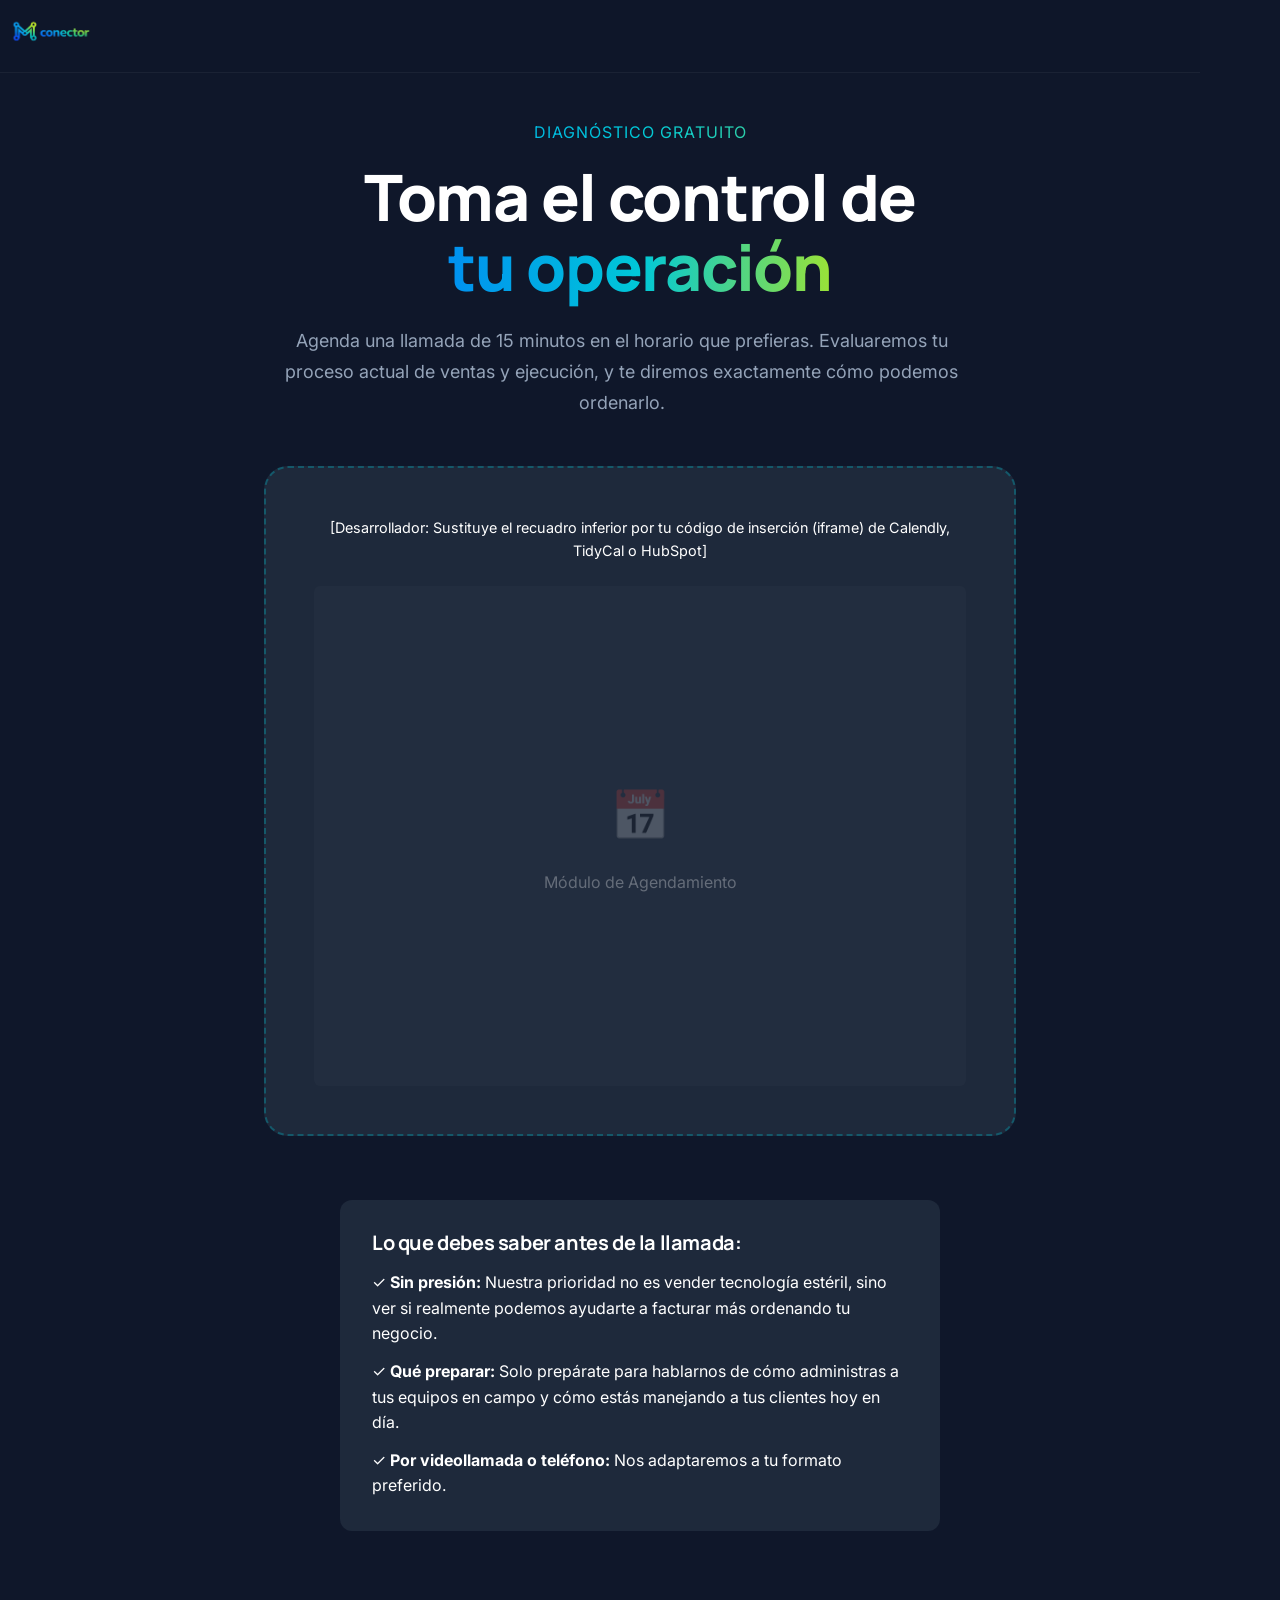
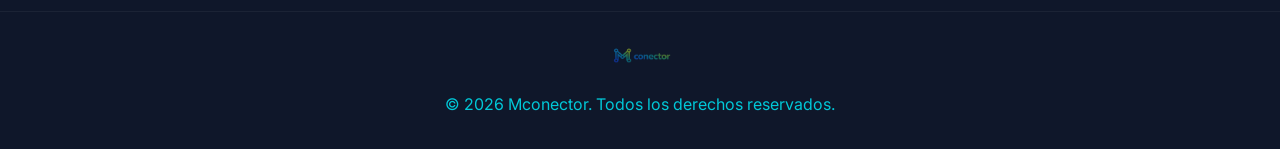
==== agendar.html @ 7c4451de "fix: Update logo filenames in secondary pages" ====
<!DOCTYPE html>
<html lang="es">
<head>
    <meta charset="UTF-8">
    <meta name="viewport" content="width=device-width, initial-scale=1.0">
    <title>Agenda tu Diagnóstico | Mconector</title>
    <meta name="description" content="Agenda una llamada rápida para evaluar tu negocio y ver cómo Mconector puede ordenar tu operación de servicios.">
    <!-- Google Fonts: Inter para lectura, Manrope para titulares -->
    <link href="https://fonts.googleapis.com/css2?family=Inter:wght@400;500;600&family=Manrope:wght@600;700;800&display=swap" rel="stylesheet">
    <link rel="stylesheet" href="styles.css">
    <style>
        /* Estilos específicos para la landing de conversión y el placeholder del calendario */
        .minimal-nav {
            justify-content: center;
        }
        .page-content {
            padding-top: 120px;
            padding-bottom: 80px;
            min-height: 80vh;
        }
        .booking-placeholder {
            background: var(--surface-low);
            border-radius: var(--radius-xl);
            padding: 3rem;
            border: 2px dashed rgba(0, 200, 216, 0.3);
            transition: border-color 0.3s ease;
        }
        .booking-placeholder:hover {
            border-color: rgba(0, 200, 216, 0.8);
        }
        .calendar-mockup {
            background: rgba(255, 255, 255, 0.02);
            height: 500px;
            border-radius: var(--radius-md);
            display: flex;
            align-items: center;
            justify-content: center;
            flex-direction: column;
            gap: 1rem;
        }
        .calendar-icon {
            font-size: 3rem;
            opacity: 0.2;
        }
        .text-instructions {
            color: var(--text-secondary);
            font-size: 0.9rem;
            margin-bottom: 1.5rem;
        }
    </style>
</head>
<body class="dark-theme">

    <!-- Navegación Minimalista (Sin enlaces para retener al usuario) -->
    <nav class="navbar container minimal-nav">
        <div class="logo">
            <a href="index.html">
                <img src="Marca/logo.png" alt="Mconector Logo" style="height: 32px; width: auto;">
            </a>
        </div>
    </nav>

    <main class="page-content">
        <div class="container" style="text-align: center; max-width: 800px;">
            <p class="text-sm font-semibold text-gradient" style="margin-bottom: 1rem; text-transform: uppercase; letter-spacing: 1px;">DIAGNÓSTICO GRATUITO</p>
            <h1 class="heading-lg" style="margin-bottom: 1.5rem;">Toma el control de <br><span class="text-gradient">tu operación</span></h1>
            <p class="subtitle" style="margin-bottom: 3rem; font-size: 1.125rem;">
                Agenda una llamada de 15 minutos en el horario que prefieras. Evaluaremos tu proceso actual de ventas y ejecución, y te diremos exactamente cómo podemos ordenarlo.
            </p>
            
            <!-- Calendly / HubSpot Inline Embed Placeholder -->
            <div class="booking-placeholder">
                <p class="text-instructions">[Desarrollador: Sustituye el recuadro inferior por tu código de inserción (iframe) de Calendly, TidyCal o HubSpot]</p>
                <div class="calendar-mockup">
                    <span class="calendar-icon">📅</span>
                    <p style="color: rgba(255,255,255,0.3); font-family: var(--font-primary);">Módulo de Agendamiento</p>
                </div>
            </div>
            
            <!-- FAQ de soporte opcional al fondo -->
            <div style="margin-top: 4rem; text-align: left; max-width: 600px; margin-left: auto; margin-right: auto; padding: 2rem; background: var(--surface-low); border-radius: var(--radius-lg);">
                <h3 class="font-secondary" style="margin-bottom: 1rem; font-size: 1.25rem;">Lo que debes saber antes de la llamada:</h3>
                <ul style="list-style: none; padding: 0; color: var(--text-secondary); display: flex; flex-direction: column; gap: 0.75rem;">
                    <li>✓ <strong>Sin presión:</strong> Nuestra prioridad no es vender tecnología estéril, sino ver si realmente podemos ayudarte a facturar más ordenando tu negocio.</li>
                    <li>✓ <strong>Qué preparar:</strong> Solo prepárate para hablarnos de cómo administras a tus equipos en campo y cómo estás manejando a tus clientes hoy en día.</li>
                    <li>✓ <strong>Por videollamada o teléfono:</strong> Nos adaptaremos a tu formato preferido.</li>
                </ul>
            </div>
        </div>
    </main>

    <!-- Footer Minimalista -->
    <footer class="footer-section" style="padding: 2rem 0; border-top: 1px solid var(--outline); background: var(--bg-color);">
        <div class="container" style="text-align: center; display: flex; flex-direction: column; align-items: center; gap: 1rem;">
            <a href="index.html">
                <img src="Marca/logo.png" alt="Mconector Símbolo" style="height: 24px; opacity: 0.5;">
            </a>
            <p class="text-sm text-secondary">© 2026 Mconector. Todos los derechos reservados.</p>
        </div>
    </footer>

</body>
</html>
---- styles.css ----
@import url('https://fonts.googleapis.com/css2?family=Inter:wght@300;400;500;600;700;800;900&family=Manrope:wght@400;500;600;700;800&display=swap');
@import url('https://fonts.googleapis.com/css2?family=Material+Symbols+Outlined:opsz,wght,FILL,GRAD@20..48,100..700,0..1,-50..200');

:root {
  /* Mconector Official Palette */
  --primary: #0090F0;
  --secondary: #00C8D8;
  --tertiary: #9BE236;
  
  /* DARK THEME */
  --surface-base: #0F172A; /* Azul Oscuro */
  --surface-low: #1E293B; /* Slate 800 */
  --surface-card: #1E293B;
  
  --on-surface: #FFFFFF;
  --on-surface-variant: #94A3B8; /* Slate 400 */
  
  --outline: rgba(255, 255, 255, 0.05); /* Lighter border for dark mode */
  
  --brand-gradient: linear-gradient(to right, var(--primary), var(--secondary), var(--tertiary));
  --hero-gradient: radial-gradient(circle at 50% -20%, rgba(0, 144, 240, 0.15) 0%, rgba(15, 23, 42, 1) 60%);
  
  /* Radii */
  --radius-md: 0.375rem;
  --radius-lg: 0.75rem;
  --radius-xl: 1.5rem;
  
  /* Dark Mode Shadows */
  --shadow-ambient: 0 20px 40px rgba(0, 0, 0, 0.3);
  --shadow-heavy: 0 30px 60px rgba(0, 0, 0, 0.5);
}

/* Reset & Base */
* {
  margin: 0;
  padding: 0;
  box-sizing: border-box;
}

html {
  scroll-behavior: smooth;
}

body {
  font-family: 'Inter', sans-serif;
  background-color: var(--surface-base);
  color: var(--on-surface);
  line-height: 1.6;
  -webkit-font-smoothing: antialiased;
  -moz-osx-font-smoothing: grayscale;
}

/* Typography Hierarchy */
h1, h2, h3, h4, h5, h6 {
  font-family: 'Manrope', 'Inter', sans-serif; /* Using Manrope for headings to add editorial feel */
  font-weight: 800;
  line-height: 1.1;
  color: var(--on-surface);
  letter-spacing: -0.02em;
}

h1 {
  font-size: clamp(3rem, 5vw, 4.5rem);
  margin-bottom: 1.5rem;
}

h2 {
  font-size: clamp(2rem, 3vw, 3rem);
  margin-bottom: 1rem;
}

h3 {
  font-size: clamp(1.25rem, 2vw, 1.75rem);
  font-weight: 700;
  margin-bottom: 0.75rem;
}

p.subtitle {
  font-size: clamp(1.125rem, 1.5vw, 1.25rem);
  color: var(--on-surface-variant);
  margin-bottom: 2.5rem;
  max-width: 65ch;
  line-height: 1.7;
}

p {
  color: var(--on-surface-variant);
}

/* Text Utilities */
.text-gradient {
  background: var(--brand-gradient);
  -webkit-background-clip: text;
  -webkit-text-fill-color: transparent;
  background-clip: text;
}

.text-primary { color: var(--primary); }
.text-secondary { color: var(--secondary); }
.text-tertiary { color: var(--tertiary); }
.text-accent { color: var(--tertiary); }

/* Layout & Containers */
.container {
  max-width: 1200px;
  margin: 0 auto;
  padding: 0 1.5rem;
}

section {
  padding: 8rem 0;
}

.section-bg-alt {
  background-color: var(--surface-low);
}

/* Flex & Grid Utilities */
.grid { display: grid; }
.grid-2 { grid-template-columns: repeat(auto-fit, minmax(300px, 1fr)); gap: 3rem; }
.grid-3 { grid-template-columns: repeat(auto-fit, minmax(300px, 1fr)); gap: 2.5rem; }
.flex-center { display: flex; align-items: center; justify-content: center; }
.flex-between { display: flex; align-items: center; justify-content: space-between; }

/* Components */
/* Navbar */
.navbar {
  position: fixed;
  top: 0;
  left: 0;
  width: 100%;
  z-index: 100;
  background: rgba(15, 23, 42, 0.85); /* Dark background with opacity */
  backdrop-filter: blur(16px);
  -webkit-backdrop-filter: blur(16px);
  padding: 1rem 0;
  border-bottom: 1px solid var(--outline);
  transition: all 0.3s ease;
}

.nav-links {
  display: flex;
  gap: 2rem;
  align-items: center;
}

.nav-link {
  text-decoration: none;
  color: var(--on-surface-variant);
  font-weight: 600;
  font-size: 0.875rem;
  text-transform: uppercase;
  letter-spacing: 0.05em;
  transition: color 0.2s ease;
}

.nav-link:hover {
  color: var(--primary);
}

/* Buttons */
.btn {
  display: inline-flex;
  align-items: center;
  justify-content: center;
  padding: 0.875rem 2rem;
  border-radius: var(--radius-md);
  font-weight: 700;
  font-size: 1rem;
  text-decoration: none;
  transition: all 0.3s cubic-bezier(0.4, 0, 0.2, 1);
  cursor: pointer;
  border: none;
}

.btn-primary {
  background: var(--brand-gradient);
  color: white;
  box-shadow: 0 10px 20px rgba(0, 144, 240, 0.15);
}

.btn-primary:hover {
  box-shadow: 0 15px 25px rgba(0, 144, 240, 0.25);
  transform: translateY(-2px);
}

.btn-secondary {
  background: var(--surface-base);
  color: var(--on-surface);
  border: 1px solid var(--outline);
}

.btn-secondary:hover {
  border-color: var(--primary);
  color: var(--primary);
  transform: translateY(-2px);
}

.btn-small {
  padding: 0.6rem 1.25rem;
  font-size: 0.875rem;
}

/* Hero Scroll Section */
.hero-scroll-container {
  height: 300vh; /* Scrubbing height */
  position: relative;
}

.hero {
  position: sticky;
  top: 0;
  height: 100vh;
  padding-top: 6rem;
  background: var(--hero-gradient);
  overflow: hidden;
  display: flex;
  align-items: center;
  z-index: 10;
}

/* Background Canvas Animation - Full Header */
.hero-canvas {
  position: absolute;
  top: 0;
  left: 0;
  width: 100%;
  height: 100%;
  z-index: 1;
  opacity: 0.7; /* Increased visibility */
  pointer-events: none;
  mix-blend-mode: screen; /* Keeps the black background invisible */
  filter: brightness(1.2) contrast(1.2); /* Enhances the glow without heavy blurring */
}

.hero-content {
  text-align: center;
  max-width: 900px;
  margin: 0 auto;
  position: relative;
  z-index: 2;
}

.hero-content h1 {
  font-size: clamp(3rem, 6vw, 5.5rem);
  line-height: 1.05;
  letter-spacing: -0.03em;
}

.hero-content p.subtitle {
  margin-left: auto;
  margin-right: auto;
  font-size: 1.25rem;
}

.hero-actions {
  display: flex;
  gap: 1rem;
  justify-content: center;
  margin-top: 2.5rem;
}

/* Trust Bar */
.trust-bar {
  margin-top: 4rem;
  padding-top: 2rem;
  border-top: 1px solid var(--outline);
  display: flex;
  flex-direction: column;
  align-items: center;
  gap: 1rem;
}

.trust-text {
  font-size: 0.875rem;
  text-transform: uppercase;
  letter-spacing: 0.1em;
  color: var(--on-surface-variant);
  font-weight: 600;
}

/* Problem Section / Architectural Precision Cards */
.card {
  background: var(--surface-card);
  padding: 3rem 2rem;
  border-radius: var(--radius-lg);
  box-shadow: var(--shadow-ambient);
  transition: transform 0.4s ease, box-shadow 0.4s ease;
  position: relative;
  overflow: hidden;
}

.card:hover {
  transform: translateY(-8px);
  box-shadow: var(--shadow-heavy);
}

.card::before {
  content: '';
  position: absolute;
  top: 0;
  left: 0;
  width: 100%;
  height: 4px;
  background: var(--brand-gradient);
  opacity: 0;
  transition: opacity 0.3s ease;
}

.card:hover::before {
  opacity: 1;
}

.card-icon {
  font-size: 2.5rem;
  margin-bottom: 1.5rem;
  background: var(--surface-low);
  width: 60px;
  height: 60px;
  display: flex;
  align-items: center;
  justify-content: center;
  border-radius: var(--radius-md);
  color: var(--primary);
}

/* Tonal Layering for Pricing */
.pricing-card {
  background: var(--surface-base);
  border: 1px solid var(--outline);
  padding: 3rem;
  border-radius: var(--radius-xl);
  display: flex;
  flex-direction: column;
  position: relative;
}

.pricing-card.featured {
  background: var(--surface-low);
  border-color: rgba(0, 144, 240, 0.3);
  box-shadow: var(--shadow-heavy);
  transform: scale(1.02);
  z-index: 2;
}

.pricing-badge {
  position: absolute;
  top: -12px;
  left: 50%;
  transform: translateX(-50%);
  background: var(--brand-gradient);
  color: white;
  padding: 0.25rem 1rem;
  border-radius: 20px;
  font-size: 0.75rem;
  font-weight: 800;
  text-transform: uppercase;
  letter-spacing: 0.05em;
}

.price {
  font-size: 3rem;
  font-weight: 900;
  color: var(--on-surface);
  margin: 1.5rem 0 0.5rem;
  display: flex;
  align-items: baseline;
}

.price span {
  font-size: 1rem;
  font-weight: 500;
  color: var(--on-surface-variant);
  margin-left: 0.25rem;
}

.pricing-features {
  list-style: none;
  margin: 2rem 0;
  flex-grow: 1;
}

.pricing-features li {
  display: flex;
  align-items: flex-start;
  gap: 0.75rem;
  margin-bottom: 1rem;
  color: var(--on-surface);
}

.pricing-features .material-symbols-outlined {
  color: var(--tertiary);
  font-size: 1.25rem;
  flex-shrink: 0;
}

/* Bento Grid */
.bento-grid {
  display: grid;
  grid-template-columns: repeat(4, 1fr);
  gap: 1.5rem;
}

.bento-item {
  background: var(--surface-low);
  border-radius: var(--radius-lg);
  padding: 2.5rem;
  overflow: hidden;
  position: relative;
  display: flex;
  flex-direction: column;
  justify-content: space-between;
}

.bento-wide { grid-column: span 2; }
.bento-large { grid-column: span 3; }
.bento-tall { grid-row: span 2; }

/* How it works */
.step-container {
  display: flex;
  gap: 4rem;
  margin-top: 4rem;
  position: relative;
}

.step {
  flex: 1;
  position: relative;
  padding-top: 2rem;
}

.step-number {
  position: absolute;
  top: -40px;
  left: -20px;
  font-size: 8rem;
  font-weight: 900;
  color: var(--surface-low);
  opacity: 0.7;
  z-index: -1;
  user-select: none;
}

.step-line {
  position: absolute;
  top: 30px;
  left: 60px;
  right: -60px;
  height: 2px;
  background: var(--outline);
  z-index: -2;
}

.step:last-child .step-line {
  display: none;
}

/* FAQ */
.faq-item {
  background: var(--surface-base);
  border: 1px solid var(--outline);
  border-radius: var(--radius-md);
  margin-bottom: 1rem;
  padding: 1.5rem;
}

.faq-question {
  display: flex;
  justify-content: space-between;
  align-items: center;
  font-weight: 700;
  font-size: 1.125rem;
  cursor: pointer;
  color: var(--on-surface);
}

.faq-answer {
  margin-top: 1rem;
  color: var(--on-surface-variant);
  line-height: 1.6;
}

/* Final CTA */
.cta-section {
  background: var(--surface-low);
  color: white;
  text-align: center;
  padding: 6rem 2rem;
  border-radius: var(--radius-xl);
  margin: 4rem auto; /* Fix alignment */
  border: 1px solid var(--outline);
  position: relative;
  overflow: hidden;
}

.cta-section::before {
  content: '';
  position: absolute;
  top: 0;
  left: 0;
  right: 0;
  height: 4px;
  background: var(--brand-gradient);
}

/* Footer */
footer {
  background: var(--surface-base);
  border-top: 1px solid var(--outline);
  padding: 4rem 0 2rem;
}

.footer-grid {
  display: grid;
  grid-template-columns: 2fr 1fr 1fr 1fr;
  gap: 3rem;
  margin-bottom: 4rem;
}

.footer-logo {
  max-width: 150px;
  margin-bottom: 1.5rem;
}

.footer-heading {
  font-weight: 700;
  margin-bottom: 1.5rem;
  color: var(--on-surface);
}

.footer-links {
  list-style: none;
}

.footer-links li {
  margin-bottom: 0.75rem;
}

.footer-links a {
  text-decoration: none;
  color: var(--on-surface-variant);
  transition: color 0.2s;
}

.footer-links a:hover {
  color: var(--primary);
}

.copyright {
  text-align: center;
  color: var(--on-surface-variant);
  font-size: 0.875rem;
  padding-top: 2rem;
  border-top: 1px solid var(--outline);
}

/* Responsive adjustments */
@media (max-width: 900px) {
  .nav-links { display: none; }
  .grid-3, .grid-2 { grid-template-columns: 1fr; }
  .bento-grid { grid-template-columns: 1fr; }
  .bento-wide, .bento-large, .bento-tall { grid-column: span 1; grid-row: span 1; }
  .step-container { flex-direction: column; gap: 3rem; }
  .step-line { display: none; }
  .pricing-card.featured { transform: scale(1); }
  .footer-grid { grid-template-columns: 1fr 1fr; }
  .hero { padding-top: 8rem; }
}

@media (max-width: 600px) {
  .footer-grid { grid-template-columns: 1fr; }
  .hero-actions { flex-direction: column; }
}

/* Utilities */
.margin-bottom-2 { margin-bottom: 0.5rem; }
.margin-bottom-4 { margin-bottom: 1rem; }
.margin-bottom-8 { margin-bottom: 2rem; }
.text-center { text-align: center; }
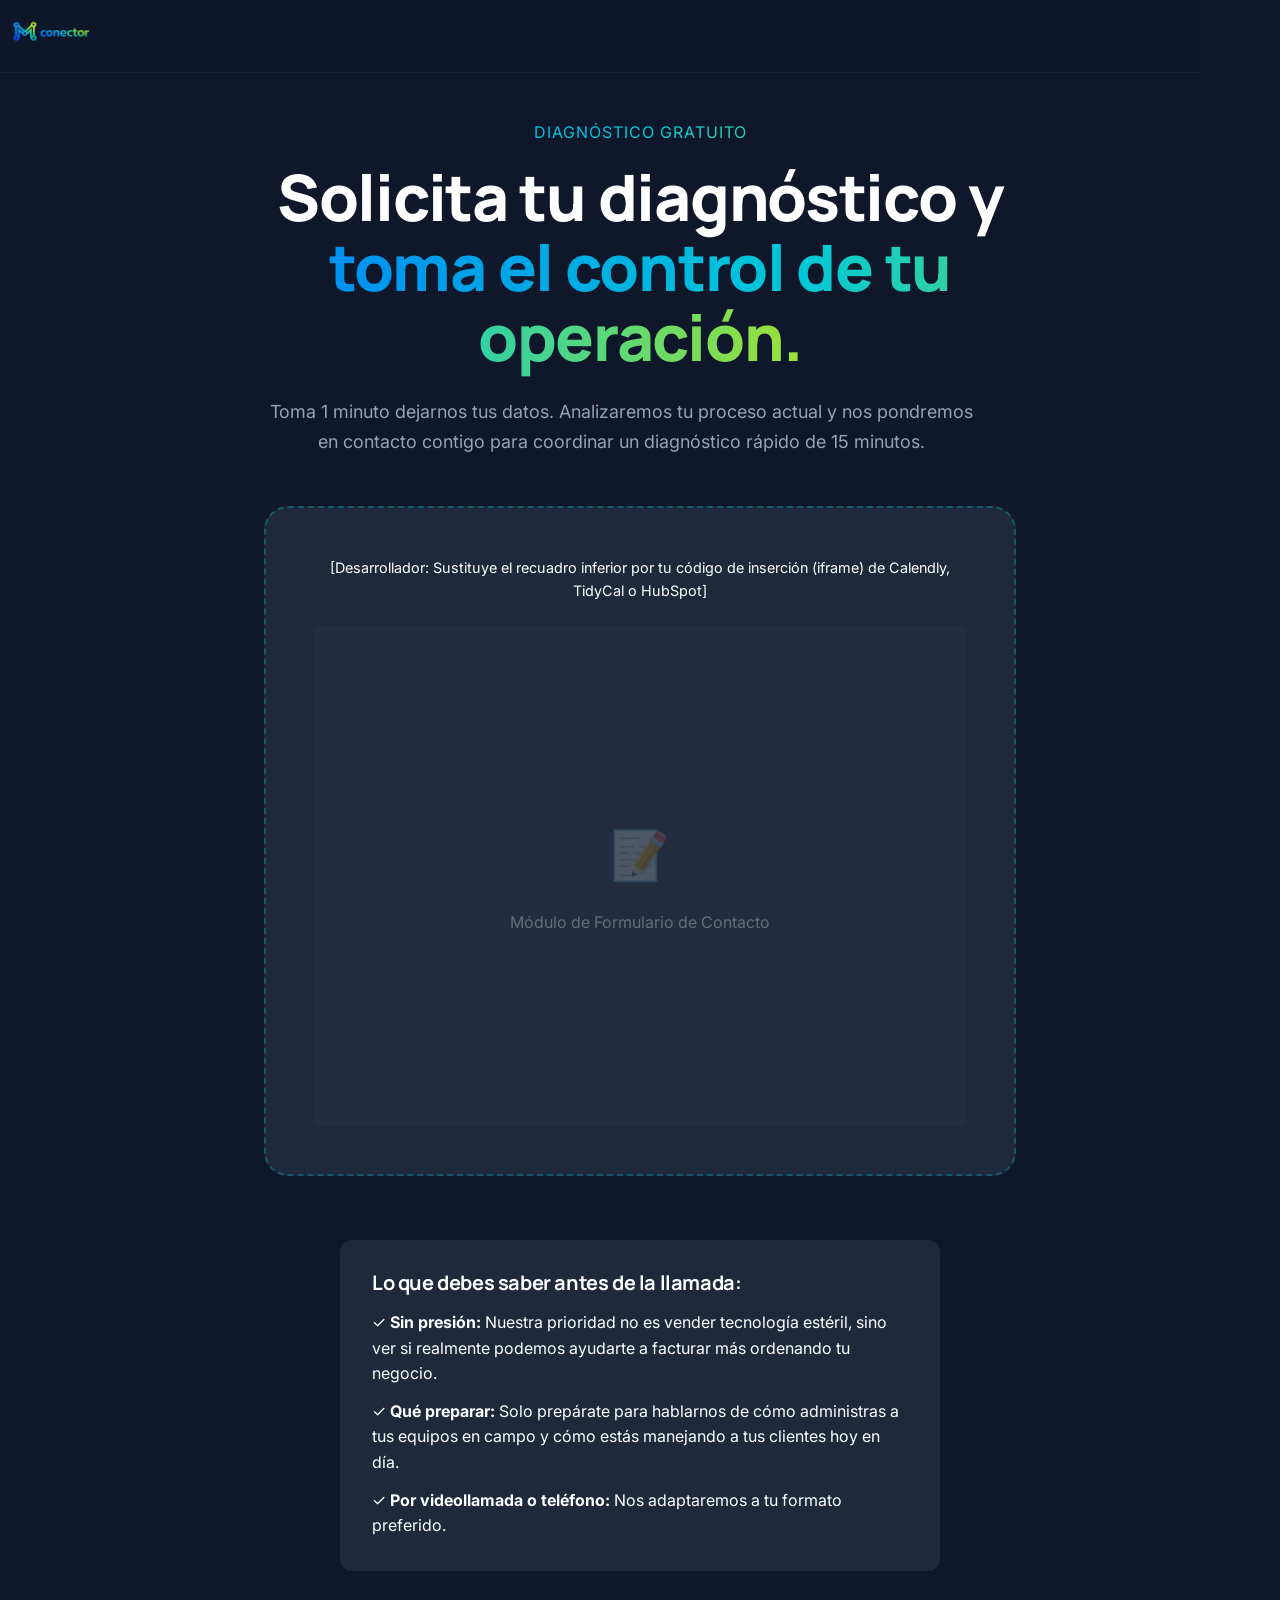
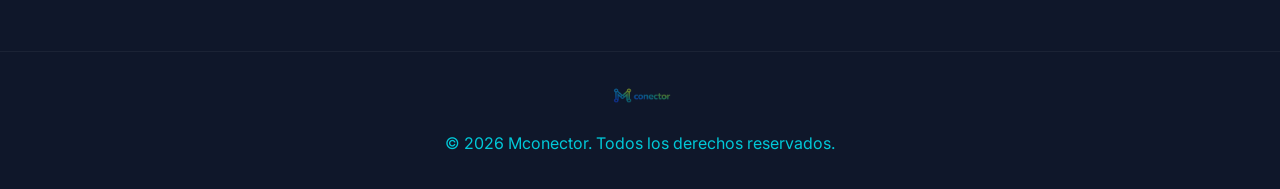
==== commit 3d7f2cce: "fix: Update agendar.html messaging to align with form-based lead capture" ====
--- a/agendar.html
+++ b/agendar.html
@@ -3,8 +3,8 @@
 <head>
     <meta charset="UTF-8">
     <meta name="viewport" content="width=device-width, initial-scale=1.0">
-    <title>Agenda tu Diagnóstico | Mconector</title>
-    <meta name="description" content="Agenda una llamada rápida para evaluar tu negocio y ver cómo Mconector puede ordenar tu operación de servicios.">
+    <title>Solicita tu Diagnóstico | Mconector</title>
+    <meta name="description" content="Déjanos tus datos para evaluar tu negocio y ver cómo Mconector puede ordenar tu operación de servicios con una auditoría rápida.">
     <!-- Google Fonts: Inter para lectura, Manrope para titulares -->
     <link href="https://fonts.googleapis.com/css2?family=Inter:wght@400;500;600&family=Manrope:wght@600;700;800&display=swap" rel="stylesheet">
     <link rel="stylesheet" href="styles.css">
@@ -63,17 +63,17 @@
     <main class="page-content">
         <div class="container" style="text-align: center; max-width: 800px;">
             <p class="text-sm font-semibold text-gradient" style="margin-bottom: 1rem; text-transform: uppercase; letter-spacing: 1px;">DIAGNÓSTICO GRATUITO</p>
-            <h1 class="heading-lg" style="margin-bottom: 1.5rem;">Toma el control de <br><span class="text-gradient">tu operación</span></h1>
+            <h1 class="heading-lg" style="margin-bottom: 1.5rem;">Solicita tu diagnóstico y <br><span class="text-gradient">toma el control de tu operación.</span></h1>
             <p class="subtitle" style="margin-bottom: 3rem; font-size: 1.125rem;">
-                Agenda una llamada de 15 minutos en el horario que prefieras. Evaluaremos tu proceso actual de ventas y ejecución, y te diremos exactamente cómo podemos ordenarlo.
+                Toma 1 minuto dejarnos tus datos. Analizaremos tu proceso actual y nos pondremos en contacto contigo para coordinar un diagnóstico rápido de 15 minutos.
             </p>
             
             <!-- Calendly / HubSpot Inline Embed Placeholder -->
             <div class="booking-placeholder">
                 <p class="text-instructions">[Desarrollador: Sustituye el recuadro inferior por tu código de inserción (iframe) de Calendly, TidyCal o HubSpot]</p>
                 <div class="calendar-mockup">
-                    <span class="calendar-icon">📅</span>
-                    <p style="color: rgba(255,255,255,0.3); font-family: var(--font-primary);">Módulo de Agendamiento</p>
+                    <span class="calendar-icon">📝</span>
+                    <p style="color: rgba(255,255,255,0.3); font-family: var(--font-primary);">Módulo de Formulario de Contacto</p>
                 </div>
             </div>
             
--- a/styles.css
+++ b/styles.css
@@ -139,23 +139,69 @@
 }
 
 .nav-links {
-  display: flex;
-  gap: 2rem;
-  align-items: center;
+    display: none;
+    align-items: center;
+    gap: 2rem;
+}
+
+@media (min-width: 768px) {
+    .nav-links {
+        display: flex;
+    }
 }
 
 .nav-link {
-  text-decoration: none;
-  color: var(--on-surface-variant);
-  font-weight: 600;
-  font-size: 0.875rem;
-  text-transform: uppercase;
-  letter-spacing: 0.05em;
-  transition: color 0.2s ease;
-}
-
-.nav-link:hover {
-  color: var(--primary);
+    color: var(--on-surface-variant); /* Changed from --text-secondary to match existing variable */
+    font-weight: 600; /* Changed from 500 to match existing */
+    transition: color 0.2s ease; /* Changed from 0.3s to match existing */
+    font-size: 0.875rem; /* Changed from 0.95rem to match existing */
+    text-transform: uppercase; /* Added from existing */
+    letter-spacing: 0.05em; /* Added from existing */
+    text-decoration: none; /* Added from existing */
+}
+
+.nav-link:hover, .nav-link.active {
+    color: var(--primary); /* Changed from --text-primary to match existing variable */
+}
+
+/* Navbar Dropdown (Soluciones) */
+.dropdown {
+    position: relative;
+    display: inline-block;
+}
+.dropdown-content {
+    display: none;
+    position: absolute;
+    top: 100%;
+    left: 50%;
+    transform: translateX(-50%);
+    background: var(--surface-low);
+    min-width: 220px;
+    box-shadow: 0 10px 30px rgba(0,0,0,0.5);
+    border: 1px solid var(--outline);
+    border-radius: var(--radius-md);
+    padding: 0.5rem 0;
+    z-index: 100;
+}
+.dropdown:hover .dropdown-content {
+    display: block;
+    animation: fadeInDropdown 0.2s ease forwards;
+}
+.dropdown-content a {
+    color: var(--on-surface-variant); /* Changed from --text-primary to match existing variable */
+    padding: 0.75rem 1.5rem;
+    text-decoration: none;
+    display: block;
+    font-size: 0.95rem;
+    transition: background 0.2s ease, color 0.2s ease;
+}
+.dropdown-content a:hover {
+    background: rgba(255,255,255,0.05);
+    color: var(--primary); /* Changed from --primary-main to match existing variable */
+}
+@keyframes fadeInDropdown {
+    from { opacity: 0; transform: translate(-50%, 10px); }
+    to { opacity: 1; transform: translate(-50%, 0); }
 }
 
 /* Buttons */
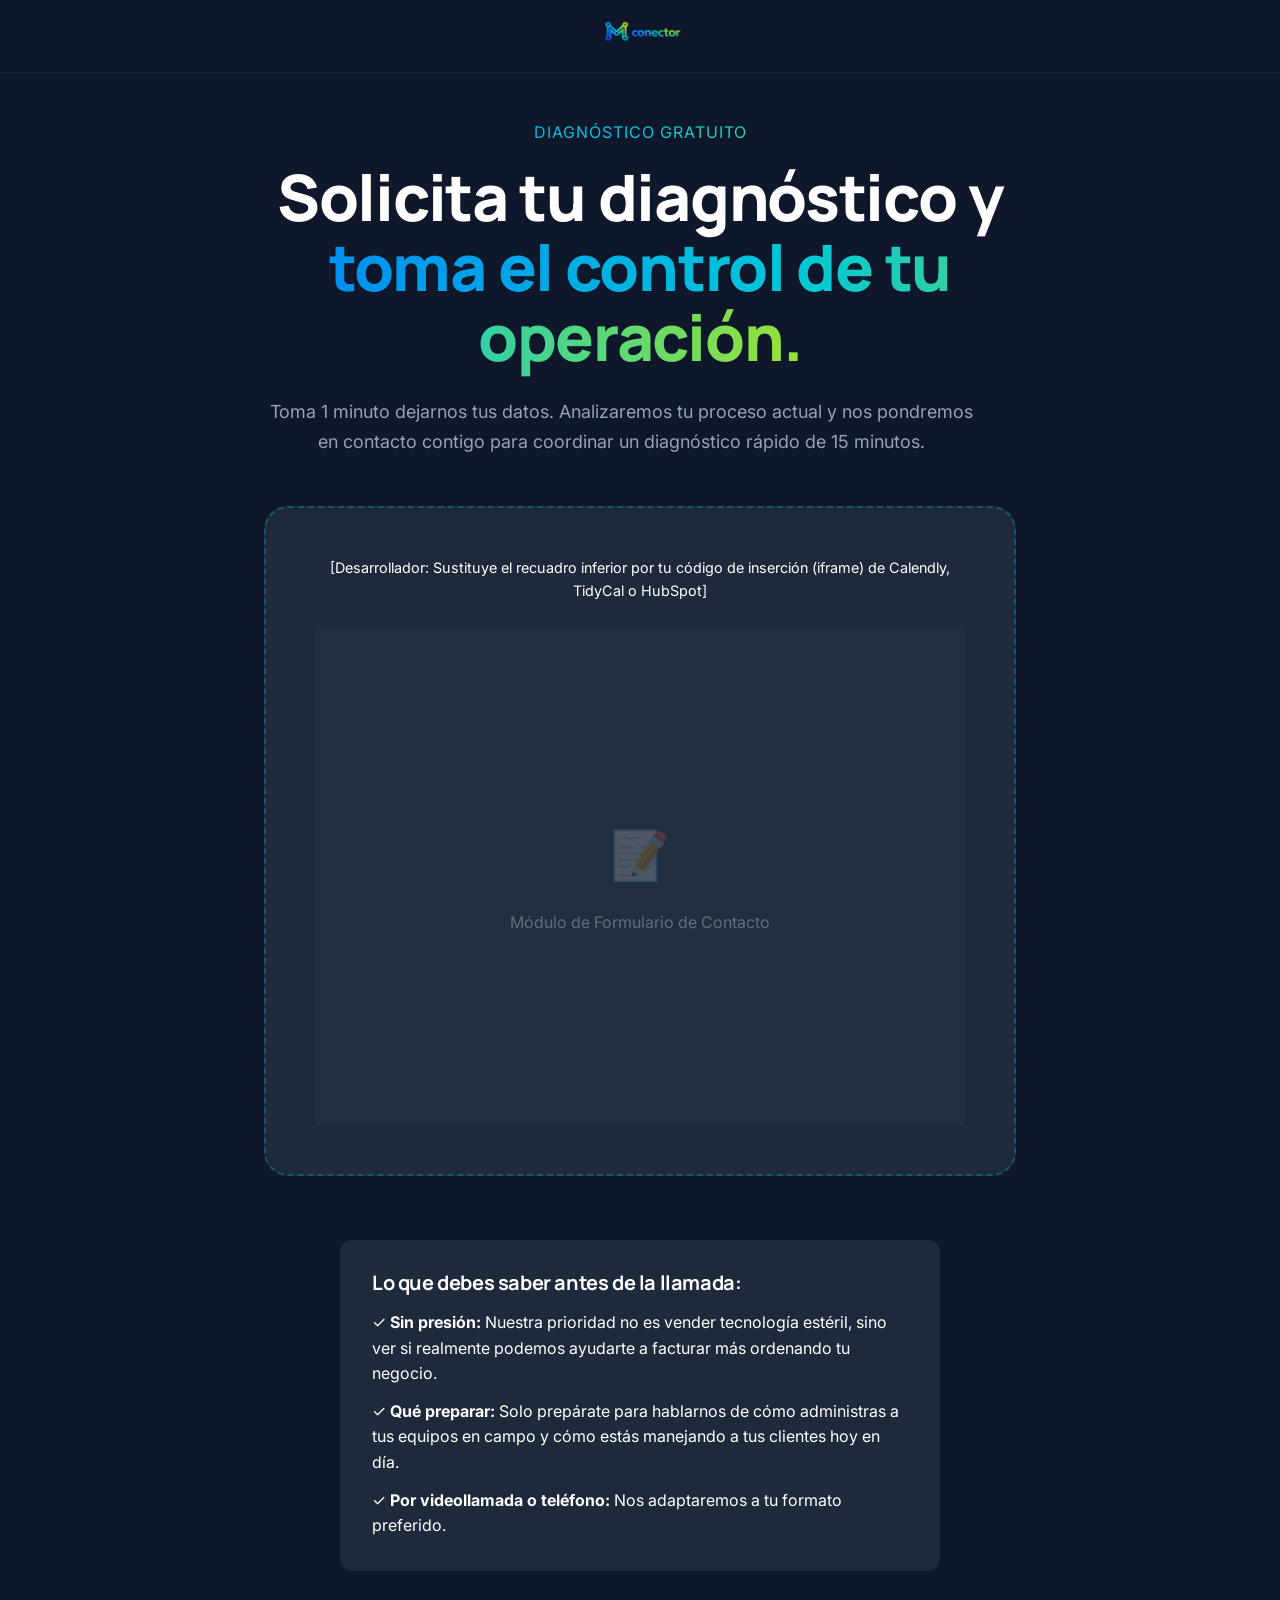
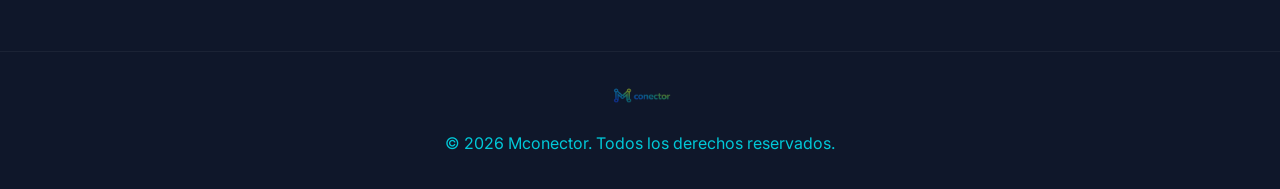
==== commit ed69f1f9: "Refactor: Finalized compact pricing design, restored icons/subtitles, and optimized funnel pages." ====
--- a/agendar.html
+++ b/agendar.html
@@ -51,12 +51,14 @@
 </head>
 <body class="dark-theme">
 
-    <!-- Navegación Minimalista (Sin enlaces para retener al usuario) -->
-    <nav class="navbar container minimal-nav">
-        <div class="logo">
-            <a href="index.html">
-                <img src="Marca/logo.png" alt="Mconector Logo" style="height: 32px; width: auto;">
-            </a>
+    <!-- Navbar Minimalista -->
+    <nav class="navbar">
+        <div class="container" style="justify-content: center;">
+            <div class="logo">
+                <a href="index.html">
+                    <img src="Marca/logo.png" alt="Mconector Logo" style="height: 32px; width: auto;">
+                </a>
+            </div>
         </div>
     </nav>
 
--- a/styles.css
+++ b/styles.css
@@ -136,6 +136,18 @@
   padding: 1rem 0;
   border-bottom: 1px solid var(--outline);
   transition: all 0.3s ease;
+  display: flex;
+  justify-content: center;
+}
+
+.navbar .container {
+  max-width: 1200px;
+  width: 100%;
+  margin: 0 auto;
+  padding: 0 1.5rem;
+  display: flex;
+  align-items: center;
+  justify-content: space-between;
 }
 
 .nav-links {
@@ -214,6 +226,7 @@
   font-weight: 700;
   font-size: 1rem;
   text-decoration: none;
+  color: inherit;
   transition: all 0.3s cubic-bezier(0.4, 0, 0.2, 1);
   cursor: pointer;
   border: none;
@@ -245,6 +258,19 @@
 .btn-small {
   padding: 0.6rem 1.25rem;
   font-size: 0.875rem;
+}
+
+.btn-outline {
+  background: transparent;
+  color: var(--on-surface);
+  border: 1px solid var(--on-surface-variant);
+}
+
+.btn-outline:hover {
+  background: var(--surface-low);
+  border-color: var(--primary);
+  color: var(--primary);
+  transform: translateY(-2px);
 }
 
 /* Hero Scroll Section */
@@ -374,7 +400,7 @@
 .pricing-card {
   background: var(--surface-base);
   border: 1px solid var(--outline);
-  padding: 3rem;
+  padding: 1.5rem 2rem;
   border-radius: var(--radius-xl);
   display: flex;
   flex-direction: column;
@@ -383,9 +409,9 @@
 
 .pricing-card.featured {
   background: var(--surface-low);
-  border-color: rgba(0, 144, 240, 0.3);
-  box-shadow: var(--shadow-heavy);
-  transform: scale(1.02);
+  border: 1px solid var(--primary);
+  box-shadow: 0 0 20px rgba(0, 144, 240, 0.2);
+  transform: scale(1.03);
   z-index: 2;
 }
 
@@ -422,16 +448,18 @@
 
 .pricing-features {
   list-style: none;
-  margin: 2rem 0;
+  margin: 1.5rem 0;
   flex-grow: 1;
 }
 
 .pricing-features li {
   display: flex;
   align-items: flex-start;
-  gap: 0.75rem;
-  margin-bottom: 1rem;
-  color: var(--on-surface);
+  gap: 0.5rem;
+  margin-bottom: 0.75rem;
+  color: var(--on-surface);
+  font-size: 0.9rem;
+  line-height: 1.4;
 }
 
 .pricing-features .material-symbols-outlined {
